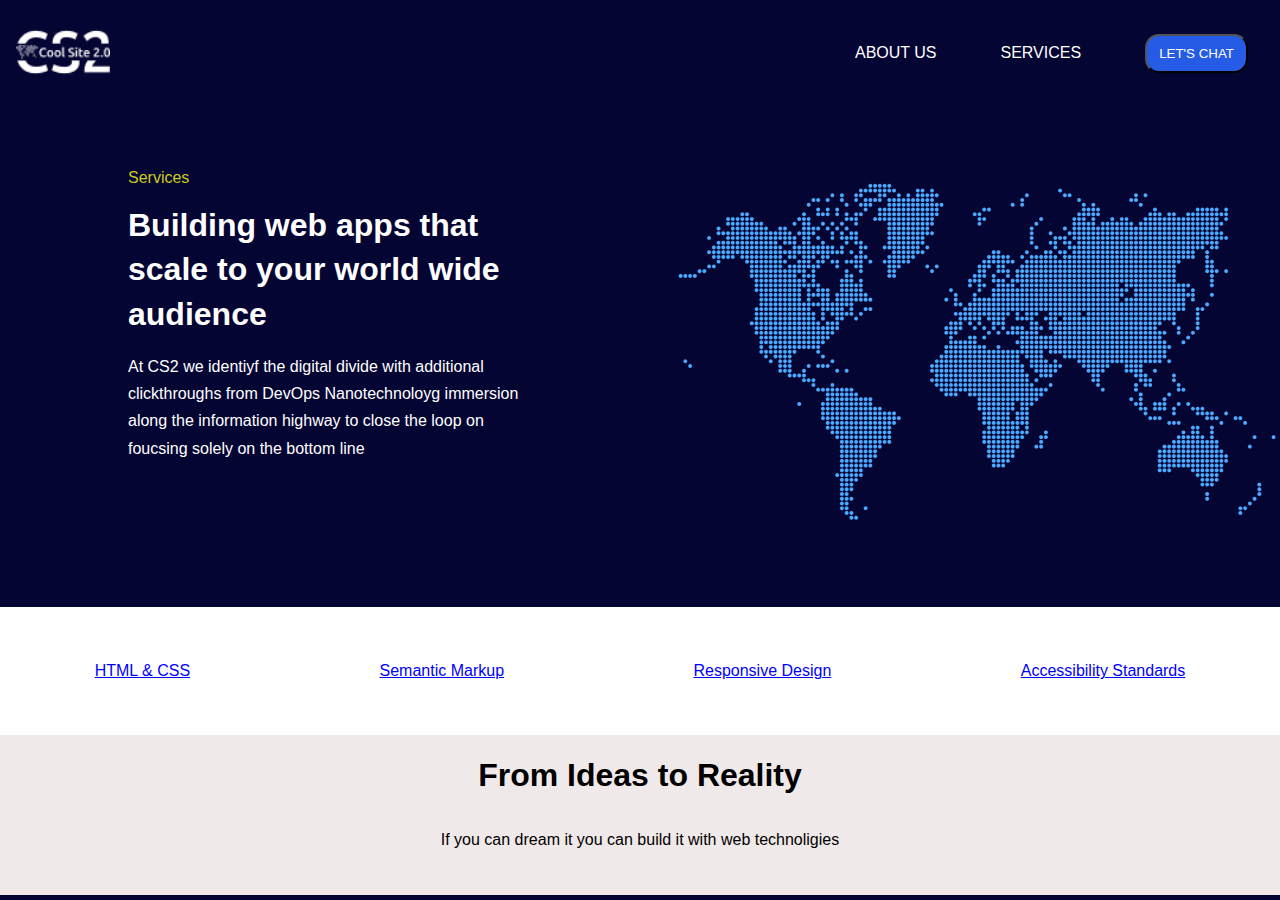
==== index.html @ ad796526 "cool site first commit" ====
<!DOCTYPE html>
<html lang="en">
<head>
    <meta charset="UTF-8">
    <meta name="viewport" content="width=device-width, initial-scale=1.0">
    <title>Cool Site</title>
    <link rel="stylesheet" href="style.css">
</head>

<body>
    <header>

        <img src="coolsite-logo.png" alt="cool-site-logo" class="logo">
        <nav>
            <a class="white-text">ABOUT US</a>
            <a class="white-text">SERVICES</a>
            <a>
                <button type="button"> LET'S CHAT</button>
            </a>
        </nav>
    </header>
    <main>
        <section class="w-50">
            <p class="services">Services</p>
            <h1 class="para-pad">Building web apps that scale to your world wide audience</h1>
            <p class="top-pad">At CS2 we identiyf the digital divide with additional clickthroughs from DevOps Nanotechnoloyg immersion along the information highway to close the loop on foucsing solely on the bottom line</p>
        </section>
        <img class="w-50" src="world.png" alt="world">
    </main>
    <footer>
        <nav>
            <a>HTML & CSS</a>
            <a>Semantic Markup</a>
            <a>Responsive Design</a>
            <a>Accessibility Standards</a>
        </nav>
        <section>
            <h1>From Ideas to Reality</h1>
            <p>If you can dream it you can build it with web technoligies</p>
        </section>
    </footer>

</body>
</html>
---- style.css ----
/* outline: 1px red solid;
spacing metrics: em, vw, px 
round button: border-radius: 14px
box-shadow: 0px 2px 4px black, can also use text shadow*/

.w-50{
    width: 50%;
}

/* .line-space{
    line-height: 5em;
}

.huge-font{
    font-size: 50px;
    font-weight: 800;
    margin-bottom: .5em;
}

/* .gutter{
    margin-inline: 5vw;
}   */

button{
    border-radius: 14px;
    background-color: rgb(37, 91, 229);
    box-shadow: 0px 2 px 4px black;
    padding: 10px 12px;
    color: white;

}

.logo{
    display: flex;
    height: 60px;
    padding: 1em;
}
body{
    background-color:  rgb(5, 5, 52);
    display: flex;
    flex-direction: column;
    margin: 0;
    min-height: 100dvh;
}
nav a{
    margin: 2em;
}
nav {
    margin-top: 0.1em;
    display: flex;
    font-family: Arial, Helvetica, sans-serif;
    align-items: center;
}
header{
    display: flex;
    justify-content: space-between;
    align-items: center;
    color: white;
}
.services{
    color: #cbcb1e;
}

main{
    display: flex;
    align-items: center;
}
main section{
    display: flex;
    flex-direction: column;
    margin: 10vw;
    width: 50%;
    color: white;
    font-family: Arial, Helvetica, sans-serif;
    margin-top: 3em;
    
}
section h1{
    font-size: xx-large;
}
.para-pad{
    margin: 0;
    line-height:1.4em;
}

.top-pad{
    margin-top: 1em;
    line-height: 1.7em;
}
footer nav{
    color: blue;
    background-color: white;
    font-family: Arial, Helvetica, sans-serif;
    justify-content: space-around;
    text-decoration: underline;
    height: 8em;
    margin-bottom: none;
}
footer section{
    background-color: rgb(240, 233, 233);
    height: 10em;
    display: flex;
    flex-direction: column;
    font-family: Arial, Helvetica, sans-serif;
}
footer{
    display: flex;
    flex-direction: column;
    justify-content: center;
}
footer h1{
    display: flex;
    justify-content: space-around;
}
footer p{
    display: flex;
    justify-content: space-around;
}
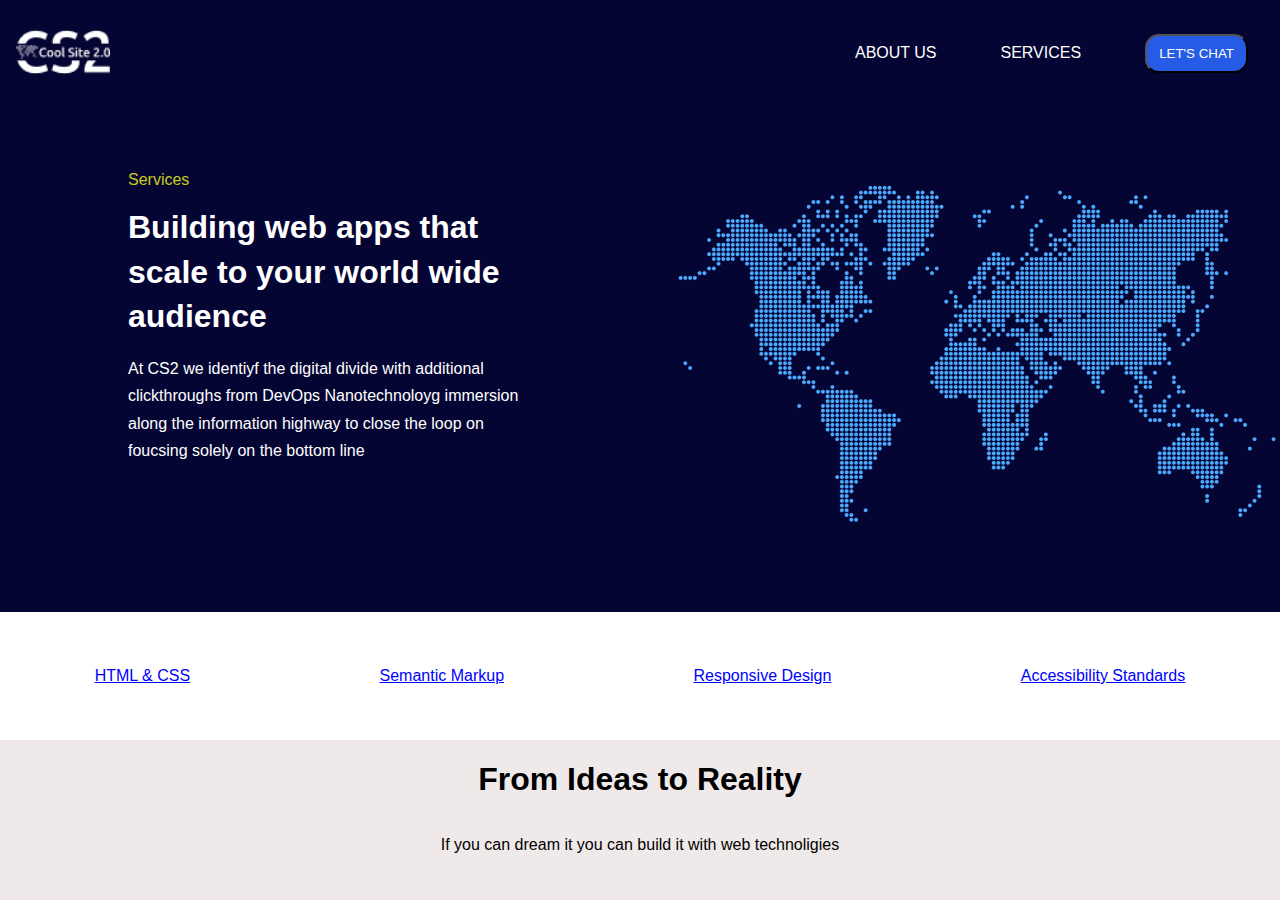
==== commit 1d9e9681: "testing" ====
--- a/index.html
+++ b/index.html
@@ -9,7 +9,6 @@
 
 <body>
     <header>
-
         <img src="coolsite-logo.png" alt="cool-site-logo" class="logo">
         <nav>
             <a class="white-text">ABOUT US</a>
@@ -19,14 +18,16 @@
             </a>
         </nav>
     </header>
+
     <main>
-        <section class="w-50">
+        <section class="w-100 w-50">
             <p class="services">Services</p>
             <h1 class="para-pad">Building web apps that scale to your world wide audience</h1>
             <p class="top-pad">At CS2 we identiyf the digital divide with additional clickthroughs from DevOps Nanotechnoloyg immersion along the information highway to close the loop on foucsing solely on the bottom line</p>
         </section>
-        <img class="w-50" src="world.png" alt="world">
+        <img class= "img-contain w-50 w-100" src="world.png" alt="world">
     </main>
+
     <footer>
         <nav>
             <a>HTML & CSS</a>
@@ -39,6 +40,6 @@
             <p>If you can dream it you can build it with web technoligies</p>
         </section>
     </footer>
-
+    
 </body>
 </html>--- a/style.css
+++ b/style.css
@@ -3,23 +3,8 @@
 round button: border-radius: 14px
 box-shadow: 0px 2px 4px black, can also use text shadow*/
 
-.w-50{
-    width: 50%;
-}
 
-/* .line-space{
-    line-height: 5em;
-}
-
-.huge-font{
-    font-size: 50px;
-    font-weight: 800;
-    margin-bottom: .5em;
-}
-
-/* .gutter{
-    margin-inline: 5vw;
-}   */
+/* Element Selectors*/
 
 button{
     border-radius: 14px;
@@ -27,14 +12,9 @@
     box-shadow: 0px 2 px 4px black;
     padding: 10px 12px;
     color: white;
-
+    
 }
 
-.logo{
-    display: flex;
-    height: 60px;
-    padding: 1em;
-}
 body{
     background-color:  rgb(5, 5, 52);
     display: flex;
@@ -42,6 +22,14 @@
     margin: 0;
     min-height: 100dvh;
 }
+
+header{
+    display: flex;
+    justify-content: space-between;
+    align-items: center;
+    color: white;
+}
+
 nav a{
     margin: 2em;
 }
@@ -51,49 +39,30 @@
     font-family: Arial, Helvetica, sans-serif;
     align-items: center;
 }
-header{
-    display: flex;
-    justify-content: space-between;
-    align-items: center;
-    color: white;
-}
-.services{
-    color: #cbcb1e;
-}
 
 main{
     display: flex;
+    flex-grow: 1;
     align-items: center;
 }
 main section{
-    display: flex;
-    flex-direction: column;
     margin: 10vw;
     width: 50%;
     color: white;
     font-family: Arial, Helvetica, sans-serif;
-    margin-top: 3em;
-    
+    margin-top: 3em;         
 }
 section h1{
     font-size: xx-large;
 }
-.para-pad{
-    margin: 0;
-    line-height:1.4em;
-}
 
-.top-pad{
-    margin-top: 1em;
-    line-height: 1.7em;
-}
 footer nav{
     color: blue;
     background-color: white;
     font-family: Arial, Helvetica, sans-serif;
     justify-content: space-around;
     text-decoration: underline;
-    height: 8em;
+    min-height: 8em;
     margin-bottom: none;
 }
 footer section{
@@ -115,4 +84,63 @@
 footer p{
     display: flex;
     justify-content: space-around;
+} 
+
+/* Class Selectors*/
+
+.services{
+    color: #cbcb1e;
 }
+
+.logo{
+    display: flex;
+    height: 60px;
+    padding: 1em;
+}
+
+.para-pad{
+    margin: 0;
+    line-height:1.4em;
+}
+
+.top-pad{
+    margin-top: 1em;
+    line-height: 1.7em;
+}
+
+.w-50{
+    width: 50%;
+}
+
+@media screen and (max-width: 768px){
+    /* body{
+        background-color: purple;  
+    } */
+
+    main img{
+        display: flex;
+        order: 1;
+    }
+    main{
+        flex-wrap: wrap;
+    }
+    .w-50{
+        width: 100%;
+    }
+    main section{
+        order:2;
+    }
+    footer{
+        flex-wrap: wrap;
+    }
+    footer nav{
+        flex-direction: column;
+    }
+    header nav{
+        align-items: space-between;
+        font-size: 50%;
+    }
+    button{
+        padding: 0.5;
+    }
+}